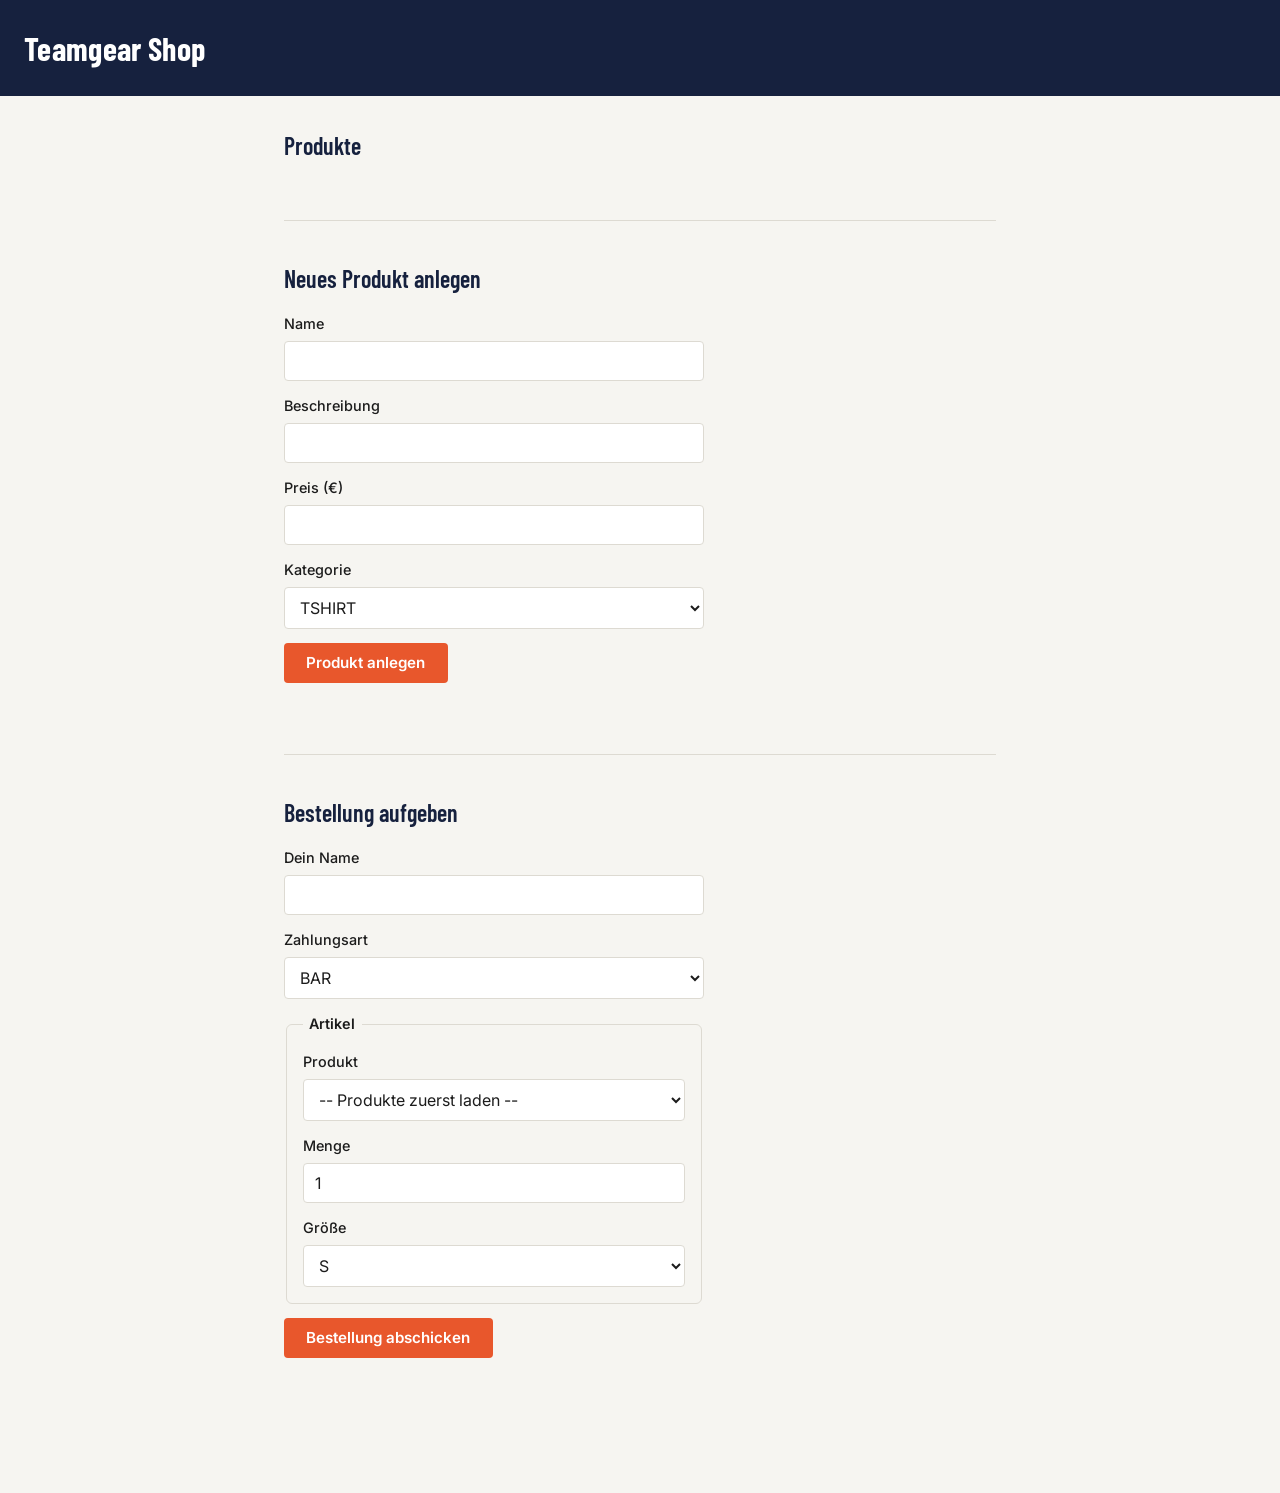
==== phase-1-backend/order-system/src/main/resources/static/index.html @ 3bcee086 "feat: implement website and javascript" ====
<!DOCTYPE html>
<html lang="de">
<head>
    <meta charset="UTF-8">
    <meta name="viewport" content="width=device-width, initial-scale=1.0">
    <title>Teamgear Shop</title>
    <link rel="stylesheet" href="style.css">
</head>
<body>

<header>
    <h1>Teamgear Shop</h1>
</header>

<main>

    <!-- ================================
         BEREICH 1: Produktliste
         Hier soll später (per JS) für jedes Produkt aus der
         Datenbank eine Karte erscheinen. Momentan steht nur
         eine einzelne Beispiel-Karte als Vorlage da, damit du
         siehst, wie eine Karte aussehen soll.
         ================================ -->
    <section id="produkte-bereich">
        <h2>Produkte</h2>

        <div id="produkt-liste" class="karten-raster">

            <!-- BEISPIEL-KARTE — diese hier per JS dynamisch
                 für jedes Produkt aus der API erzeugen,
                 danach diese statische Beispiel-Karte entfernen -->
            <div class="produkt-karte">
                <h3 class="produkt-name">Trikot</h3>
                <p class="produkt-kategorie">TSHIRT</p>
                <p class="produkt-preis">25,00 €</p>
            </div>

        </div>
    </section>

    <hr>

    <!-- ================================
         BEREICH 2: Neues Produkt anlegen
         (POST /api/products)
         ================================ -->
    <section id="produkt-anlegen-bereich">
        <h2>Neues Produkt anlegen</h2>

        <form id="produkt-form">

            <label for="produkt-name">Name</label>
            <input type="text" id="produkt-name" name="name" required>

            <label for="produkt-beschreibung">Beschreibung</label>
            <input type="text" id="produkt-beschreibung" name="description">

            <label for="produkt-preis">Preis (€)</label>
            <input type="number" id="produkt-preis" name="price" step="0.01" min="0" required>

            <label for="produkt-kategorie">Kategorie</label>
            <select id="produkt-kategorie" name="category" required>
                <option value="TSHIRT">TSHIRT</option>
                <option value="HOSE">HOSE</option>
                <option value="PULLOVER">PULLOVER</option>
                <option value="TASCHEN">TASCHEN</option>
            </select>

            <button type="submit">Produkt anlegen</button>
        </form>

        <p id="produkt-form-status" class="status-meldung"></p>
    </section>

    <hr>

    <!-- ================================
         BEREICH 3: Bestellung aufgeben
         (POST /api/bestellungen)

         Hinweis: Eine Bestellung kann mehrere Positionen
         haben. Hier steht erstmal nur EINE Position als
         Formular — "mehrere Positionen gleichzeitig
         hinzufügen" ist ein guter nächster Ausbau-Schritt,
         wenn das hier läuft.
         ================================ -->
    <section id="bestellung-bereich">
        <h2>Bestellung aufgeben</h2>

        <form id="bestellung-form">

            <label for="bestellung-kunde">Dein Name</label>
            <input type="text" id="bestellung-kunde" name="customerName" required>

            <label for="bestellung-zahlungsart">Zahlungsart</label>
            <select id="bestellung-zahlungsart" name="zahlungsart" required>
                <option value="BAR">BAR</option>
                <option value="PAYPAL">PAYPAL</option>
            </select>

            <fieldset>
                <legend>Artikel</legend>

                <label for="bestellung-produkt">Produkt</label>
                <!-- Diese Auswahl sollte per JS mit den echten
                     Produkten aus der API befüllt werden
                     (gleiche Daten wie in Bereich 1), damit man
                     hier eine productId auswählen kann. -->
                <select id="bestellung-produkt" name="productId" required>
                    <option value="">-- Produkte zuerst laden --</option>
                </select>

                <label for="bestellung-menge">Menge</label>
                <input type="number" id="bestellung-menge" name="quantity" min="1" value="1" required>

                <label for="bestellung-groesse">Größe</label>
                <select id="bestellung-groesse" name="size" required>
                    <option value="S">S</option>
                    <option value="M">M</option>
                    <option value="L">L</option>
                    <option value="XL">XL</option>
                </select>
            </fieldset>

            <button type="submit">Bestellung abschicken</button>
        </form>

        <p id="bestellung-form-status" class="status-meldung"></p>
    </section>

</main>

<!-- Hier kommt dein JavaScript rein -->
<script src="app.js"></script>
</body>
</html>
---- phase-1-backend/order-system/src/main/resources/static/style.css ----
/* ===================================================
   Teamgear Shop — Grundgerüst
   =================================================== */

@import url('https://fonts.googleapis.com/css2?family=Barlow+Condensed:wght@600;700&family=Inter:wght@400;500;600&display=swap');

:root {
    --farbe-dunkel: #16213E;
    --farbe-akzent: #E8572C;
    --farbe-hintergrund: #F6F5F1;
    --farbe-karte: #FFFFFF;
    --farbe-rand: #DDDAD2;
    --farbe-text: #1C1C1C;
    --farbe-text-mild: #6B6B65;

    --schrift-headline: 'Barlow Condensed', sans-serif;
    --schrift-text: 'Inter', sans-serif;
}

* {
    box-sizing: border-box;
}

body {
    margin: 0;
    background: var(--farbe-hintergrund);
    color: var(--farbe-text);
    font-family: var(--schrift-text);
    line-height: 1.5;
}

header {
    background: var(--farbe-dunkel);
    color: #fff;
    padding: 1.5rem 1.5rem;
}

header h1 {
    margin: 0;
    font-family: var(--schrift-headline);
    font-weight: 700;
    font-size: 2rem;
    letter-spacing: 0.01em;
}

main {
    max-width: 760px;
    margin: 0 auto;
    padding: 2rem 1.5rem 4rem;
}

h2 {
    font-family: var(--schrift-headline);
    font-weight: 600;
    font-size: 1.5rem;
    margin: 0 0 1rem;
    color: var(--farbe-dunkel);
}

section {
    margin-bottom: 2.5rem;
}

hr {
    border: none;
    border-top: 1px solid var(--farbe-rand);
    margin: 2.5rem 0;
}

/* ---------- Produktkarten ---------- */

.karten-raster {
    display: grid;
    grid-template-columns: repeat(auto-fill, minmax(190px, 1fr));
    gap: 0.75rem;
}

.produkt-karte {
    background: var(--farbe-karte);
    border: 1px solid var(--farbe-rand);
    border-radius: 6px;
    padding: 1rem;
}

.produkt-name {
    margin: 0 0 0.25rem;
    font-family: var(--schrift-headline);
    font-size: 1.15rem;
    font-weight: 600;
}

.produkt-kategorie {
    margin: 0 0 0.5rem;
    font-size: 0.85rem;
    color: var(--farbe-text-mild);
}

.produkt-preis {
    margin: 0;
    font-weight: 600;
    color: var(--farbe-akzent);
}

/* ---------- Formulare ---------- */

form {
    display: flex;
    flex-direction: column;
    gap: 0.9rem;
    max-width: 420px;
}

label {
    font-size: 0.9rem;
    font-weight: 500;
    margin-bottom: -0.5rem;
}

input,
select {
    font-family: var(--schrift-text);
    font-size: 1rem;
    padding: 0.55rem 0.7rem;
    border: 1px solid var(--farbe-rand);
    border-radius: 4px;
    background: var(--farbe-karte);
    color: var(--farbe-text);
}

input:focus,
select:focus {
    outline: 2px solid var(--farbe-akzent);
    outline-offset: 1px;
}

fieldset {
    border: 1px solid var(--farbe-rand);
    border-radius: 6px;
    padding: 1rem;
    display: flex;
    flex-direction: column;
    gap: 0.9rem;
}

legend {
    font-size: 0.9rem;
    font-weight: 600;
    padding: 0 0.4rem;
}

button {
    align-self: flex-start;
    font-family: var(--schrift-text);
    font-weight: 600;
    font-size: 0.95rem;
    padding: 0.65rem 1.4rem;
    border: none;
    border-radius: 4px;
    background: var(--farbe-akzent);
    color: #fff;
    cursor: pointer;
}

button:hover {
    background: #cf4a21;
}

button:focus-visible {
    outline: 2px solid var(--farbe-dunkel);
    outline-offset: 2px;
}

.status-meldung {
    min-height: 1.2em;
    font-size: 0.9rem;
}

.status-meldung.erfolg {
    color: #1a7a3c;
}

.status-meldung.fehler {
    color: #c0392b;
}

@media (prefers-reduced-motion: no-preference) {
    button {
        transition: background 0.15s ease;
    }
}
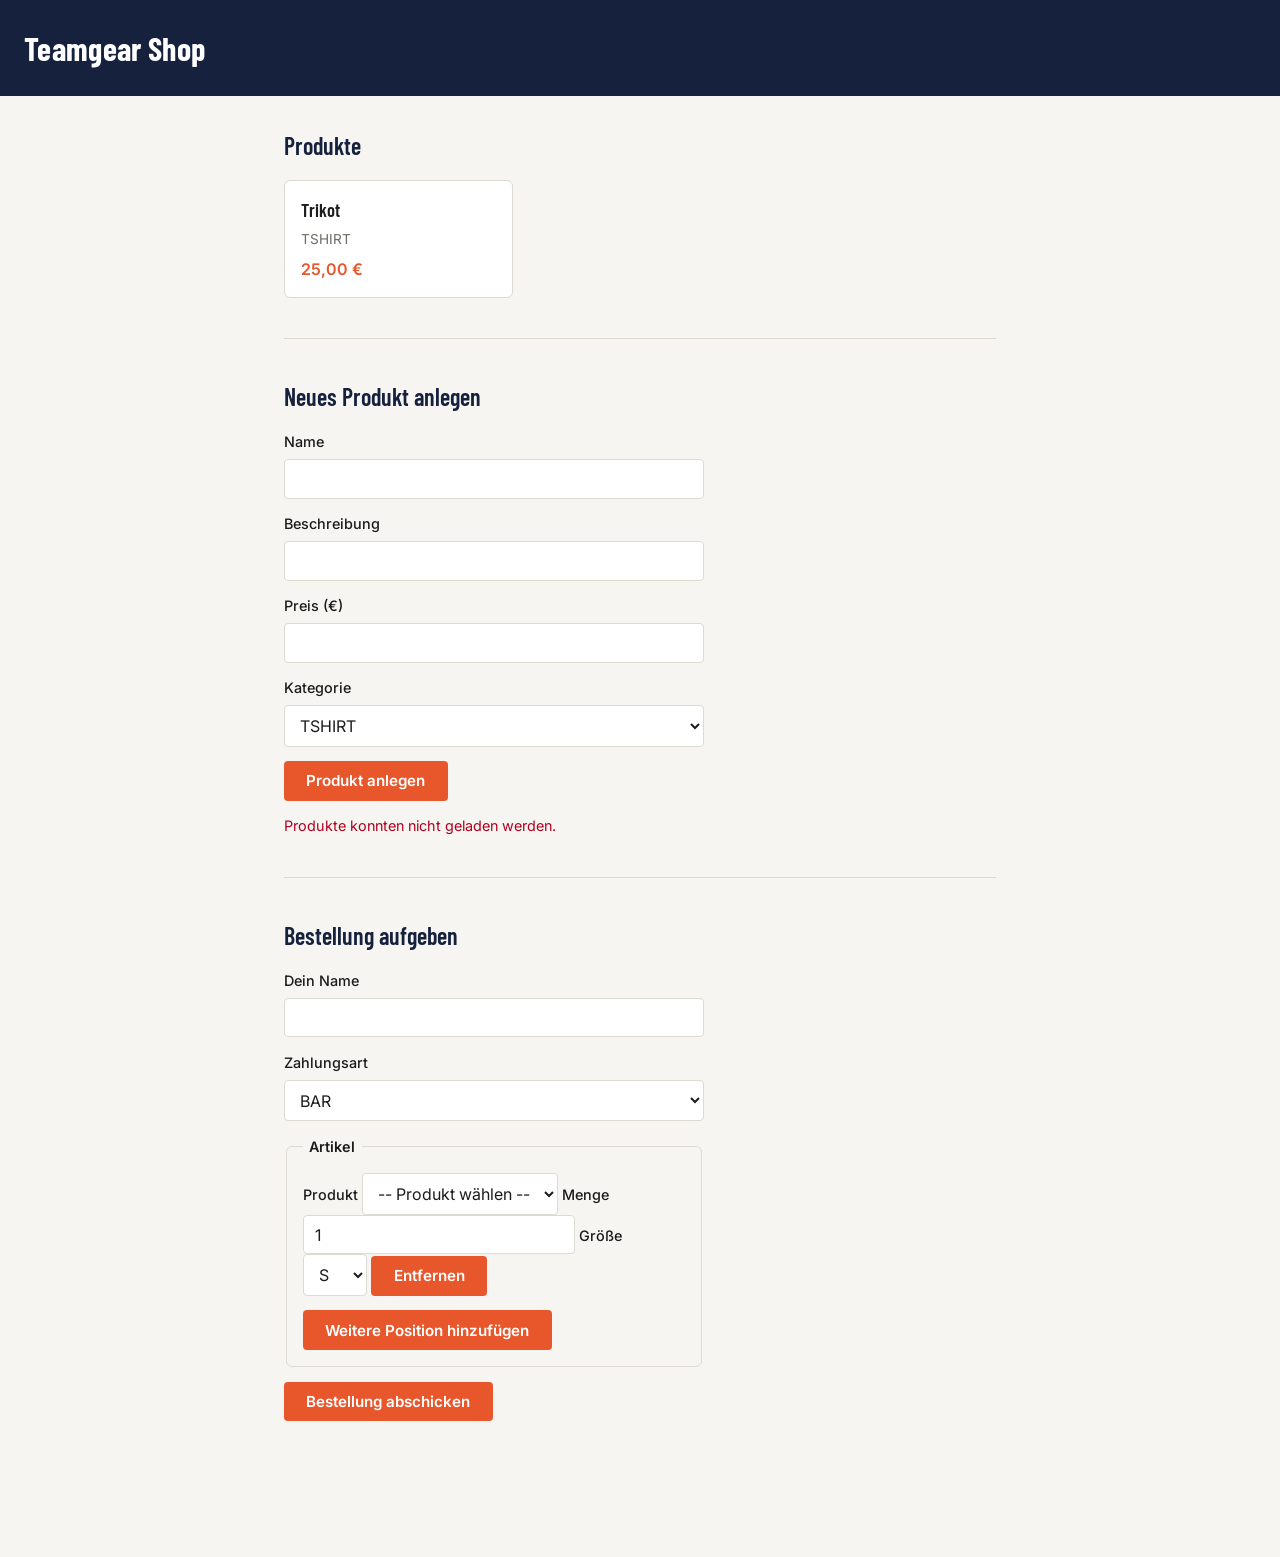
==== commit f3d9e04a: "feat: implement js for adding product and making order" ====
--- a/phase-1-backend/order-system/src/main/resources/static/index.html
+++ b/phase-1-backend/order-system/src/main/resources/static/index.html
@@ -101,25 +101,29 @@
             <fieldset>
                 <legend>Artikel</legend>
 
-                <label for="bestellung-produkt">Produkt</label>
-                <!-- Diese Auswahl sollte per JS mit den echten
-                     Produkten aus der API befüllt werden
-                     (gleiche Daten wie in Bereich 1), damit man
-                     hier eine productId auswählen kann. -->
-                <select id="bestellung-produkt" name="productId" required>
-                    <option value="">-- Produkte zuerst laden --</option>
-                </select>
+                <div id="bestellung-positionen">
+                    <div class="bestell-position-row">
+                        <label>Produkt</label>
+                        <select class="bestellung-produkt" required>
+                            <option value="">-- Produkt wählen --</option>
+                        </select>
 
-                <label for="bestellung-menge">Menge</label>
-                <input type="number" id="bestellung-menge" name="quantity" min="1" value="1" required>
+                        <label>Menge</label>
+                        <input type="number" class="bestellung-menge" min="1" value="1" required>
 
-                <label for="bestellung-groesse">Größe</label>
-                <select id="bestellung-groesse" name="size" required>
-                    <option value="S">S</option>
-                    <option value="M">M</option>
-                    <option value="L">L</option>
-                    <option value="XL">XL</option>
-                </select>
+                        <label>Größe</label>
+                        <select class="bestellung-groesse" required>
+                            <option value="S">S</option>
+                            <option value="M">M</option>
+                            <option value="L">L</option>
+                            <option value="XL">XL</option>
+                        </select>
+
+                        <button type="button" class="position-loeschen">Entfernen</button>
+                    </div>
+                </div>
+
+                <button type="button" id="position-hinzufuegen">Weitere Position hinzufügen</button>
             </fieldset>
 
             <button type="submit">Bestellung abschicken</button>
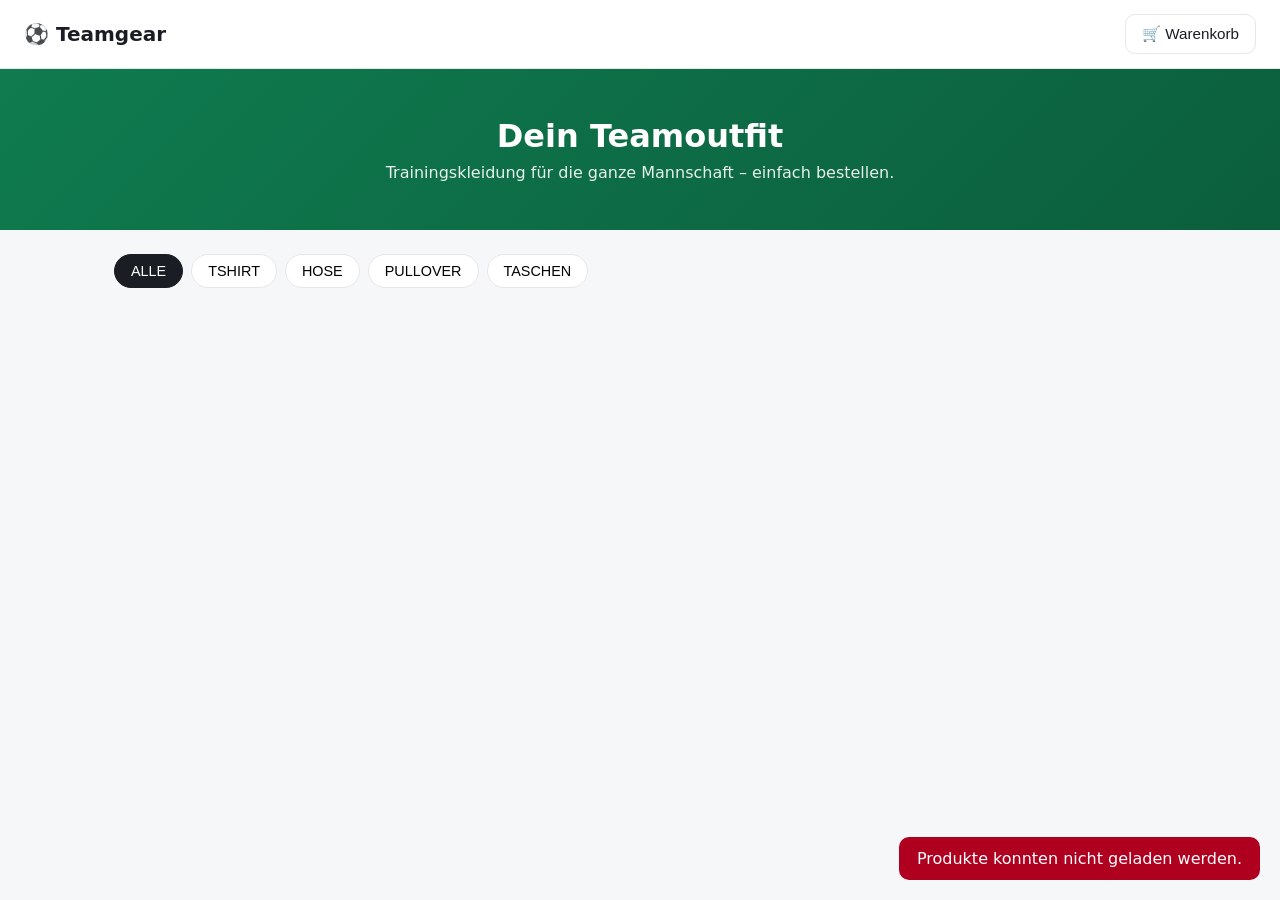
==== commit 492dd4c6: "feat: implement frontend" ====
--- a/phase-1-backend/order-system/src/main/resources/static/index.html
+++ b/phase-1-backend/order-system/src/main/resources/static/index.html
@@ -1,140 +1,69 @@
 <!DOCTYPE html>
 <html lang="de">
 <head>
-    <meta charset="UTF-8">
-    <meta name="viewport" content="width=device-width, initial-scale=1.0">
-    <title>Teamgear Shop</title>
-    <link rel="stylesheet" href="style.css">
+  <meta charset="UTF-8">
+  <meta name="viewport" content="width=device-width, initial-scale=1.0">
+  <title>Teamgear Shop</title>
+  <link rel="stylesheet" href="style.css">
 </head>
 <body>
 
-<header>
-    <h1>Teamgear Shop</h1>
+<!-- ===== Kopfzeile ===== -->
+<header class="topbar">
+  <div class="logo">⚽ Teamgear</div>
+  <button class="btn" id="cart-button">
+    🛒 Warenkorb <span class="count" id="cart-count" hidden>0</span>
+  </button>
 </header>
 
+<!-- ===== Hero-Bereich ===== -->
+<section class="hero">
+  <h1>Dein Teamoutfit</h1>
+  <p>Trainingskleidung für die ganze Mannschaft – einfach bestellen.</p>
+</section>
+
 <main>
+  <!-- Kategorie-Filter: die Buttons erzeugt app.js -->
+  <div class="chips" id="filter-bar"></div>
 
-    <!-- ================================
-         BEREICH 1: Produktliste
-         Hier soll später (per JS) für jedes Produkt aus der
-         Datenbank eine Karte erscheinen. Momentan steht nur
-         eine einzelne Beispiel-Karte als Vorlage da, damit du
-         siehst, wie eine Karte aussehen soll.
-         ================================ -->
-    <section id="produkte-bereich">
-        <h2>Produkte</h2>
-
-        <div id="produkt-liste" class="karten-raster">
-
-            <!-- BEISPIEL-KARTE — diese hier per JS dynamisch
-                 für jedes Produkt aus der API erzeugen,
-                 danach diese statische Beispiel-Karte entfernen -->
-            <div class="produkt-karte">
-                <h3 class="produkt-name">Trikot</h3>
-                <p class="produkt-kategorie">TSHIRT</p>
-                <p class="produkt-preis">25,00 €</p>
-            </div>
-
-        </div>
-    </section>
-
-    <hr>
-
-    <!-- ================================
-         BEREICH 2: Neues Produkt anlegen
-         (POST /api/products)
-         ================================ -->
-    <section id="produkt-anlegen-bereich">
-        <h2>Neues Produkt anlegen</h2>
-
-        <form id="produkt-form">
-
-            <label for="produkt-name">Name</label>
-            <input type="text" id="produkt-name" name="name" required>
-
-            <label for="produkt-beschreibung">Beschreibung</label>
-            <input type="text" id="produkt-beschreibung" name="description">
-
-            <label for="produkt-preis">Preis (€)</label>
-            <input type="number" id="produkt-preis" name="price" step="0.01" min="0" required>
-
-            <label for="produkt-kategorie">Kategorie</label>
-            <select id="produkt-kategorie" name="category" required>
-                <option value="TSHIRT">TSHIRT</option>
-                <option value="HOSE">HOSE</option>
-                <option value="PULLOVER">PULLOVER</option>
-                <option value="TASCHEN">TASCHEN</option>
-            </select>
-
-            <button type="submit">Produkt anlegen</button>
-        </form>
-
-        <p id="produkt-form-status" class="status-meldung"></p>
-    </section>
-
-    <hr>
-
-    <!-- ================================
-         BEREICH 3: Bestellung aufgeben
-         (POST /api/bestellungen)
-
-         Hinweis: Eine Bestellung kann mehrere Positionen
-         haben. Hier steht erstmal nur EINE Position als
-         Formular — "mehrere Positionen gleichzeitig
-         hinzufügen" ist ein guter nächster Ausbau-Schritt,
-         wenn das hier läuft.
-         ================================ -->
-    <section id="bestellung-bereich">
-        <h2>Bestellung aufgeben</h2>
-
-        <form id="bestellung-form">
-
-            <label for="bestellung-kunde">Dein Name</label>
-            <input type="text" id="bestellung-kunde" name="customerName" required>
-
-            <label for="bestellung-zahlungsart">Zahlungsart</label>
-            <select id="bestellung-zahlungsart" name="zahlungsart" required>
-                <option value="BAR">BAR</option>
-                <option value="PAYPAL">PAYPAL</option>
-            </select>
-
-            <fieldset>
-                <legend>Artikel</legend>
-
-                <div id="bestellung-positionen">
-                    <div class="bestell-position-row">
-                        <label>Produkt</label>
-                        <select class="bestellung-produkt" required>
-                            <option value="">-- Produkt wählen --</option>
-                        </select>
-
-                        <label>Menge</label>
-                        <input type="number" class="bestellung-menge" min="1" value="1" required>
-
-                        <label>Größe</label>
-                        <select class="bestellung-groesse" required>
-                            <option value="S">S</option>
-                            <option value="M">M</option>
-                            <option value="L">L</option>
-                            <option value="XL">XL</option>
-                        </select>
-
-                        <button type="button" class="position-loeschen">Entfernen</button>
-                    </div>
-                </div>
-
-                <button type="button" id="position-hinzufuegen">Weitere Position hinzufügen</button>
-            </fieldset>
-
-            <button type="submit">Bestellung abschicken</button>
-        </form>
-
-        <p id="bestellung-form-status" class="status-meldung"></p>
-    </section>
-
+  <!-- Produktraster: die Karten erzeugt app.js -->
+  <div class="grid" id="produkt-liste"></div>
+  <p class="muted" id="keine-produkte" hidden>Keine Produkte vorhanden.</p>
 </main>
 
-<!-- Hier kommt dein JavaScript rein -->
+<!-- ===== Warenkorb (Seitenleiste) ===== -->
+<div class="overlay" id="overlay" hidden></div>
+
+<aside class="drawer" id="drawer">
+  <div class="drawer-header">
+    <h2>Warenkorb</h2>
+    <button class="icon-btn" id="cart-close" aria-label="Schließen">✕</button>
+  </div>
+
+  <p class="muted" id="cart-empty">Dein Warenkorb ist leer.</p>
+
+  <!-- Das Formular ist versteckt, solange der Warenkorb leer ist -->
+  <form id="checkout-form" hidden>
+    <ul class="cart-list" id="cart-list"></ul>
+
+    <p class="total">Gesamt: <strong id="cart-total"></strong></p>
+
+    <label for="kunde">Dein Name</label>
+    <input type="text" id="kunde" required>
+
+    <label for="zahlungsart">Zahlungsart</label>
+    <select id="zahlungsart">
+      <option value="BAR">BAR</option>
+      <option value="PAYPAL">PAYPAL</option>
+    </select>
+
+    <button type="submit" class="btn primary full">Bestellung abschicken</button>
+  </form>
+</aside>
+
+<!-- Meldung unten rechts -->
+<div class="toast" id="toast" hidden></div>
+
 <script src="app.js"></script>
 </body>
 </html>
--- a/phase-1-backend/order-system/src/main/resources/static/style.css
+++ b/phase-1-backend/order-system/src/main/resources/static/style.css
@@ -1,190 +1,190 @@
-/* ===================================================
-   Teamgear Shop — Grundgerüst
-   =================================================== */
-
-@import url('https://fonts.googleapis.com/css2?family=Barlow+Condensed:wght@600;700&family=Inter:wght@400;500;600&display=swap');
-
+/* ===== Farben und Maße an EINER Stelle – so änderst du das Design schnell ===== */
 :root {
-    --farbe-dunkel: #16213E;
-    --farbe-akzent: #E8572C;
-    --farbe-hintergrund: #F6F5F1;
-    --farbe-karte: #FFFFFF;
-    --farbe-rand: #DDDAD2;
-    --farbe-text: #1C1C1C;
-    --farbe-text-mild: #6B6B65;
-
-    --schrift-headline: 'Barlow Condensed', sans-serif;
-    --schrift-text: 'Inter', sans-serif;
+    --bg: #f6f7f9;
+    --surface: #ffffff;
+    --text: #1a1d23;
+    --muted: #6b7280;
+    --primary: #0f7b4f;        /* Vereinsgrün – hier einfach deine Teamfarbe eintragen */
+    --primary-dark: #0b5e3c;
+    --border: #e5e7eb;
+    --error: #b00020;
+    --radius: 14px;
 }
 
-* {
-    box-sizing: border-box;
-}
+* { box-sizing: border-box; }
+
+/* Das HTML-Attribut "hidden" soll immer gewinnen, auch gegen display-Regeln unten */
+[hidden] { display: none !important; }
 
 body {
     margin: 0;
-    background: var(--farbe-hintergrund);
-    color: var(--farbe-text);
-    font-family: var(--schrift-text);
-    line-height: 1.5;
+    font-family: system-ui, -apple-system, "Segoe UI", Roboto, sans-serif;
+    background: var(--bg);
+    color: var(--text);
 }
 
-header {
-    background: var(--farbe-dunkel);
+/* ===== Kopfzeile ===== */
+.topbar {
+    position: sticky; top: 0; z-index: 10;
+    display: flex; justify-content: space-between; align-items: center;
+    padding: 14px 24px;
+    background: var(--surface);
+    border-bottom: 1px solid var(--border);
+}
+.logo { font-size: 1.25rem; font-weight: 700; }
+
+/* ===== Hero-Bereich ===== */
+.hero {
+    padding: 48px 24px;
+    text-align: center;
     color: #fff;
-    padding: 1.5rem 1.5rem;
+    background: linear-gradient(135deg, var(--primary), var(--primary-dark));
+}
+.hero h1 { margin: 0 0 8px; font-size: 2rem; }
+.hero p { margin: 0; opacity: .9; }
+
+main { max-width: 1100px; margin: 0 auto; padding: 24px; }
+
+/* ===== Kategorie-Filter ===== */
+.chips { display: flex; gap: 8px; flex-wrap: wrap; margin-bottom: 20px; }
+.chip {
+    padding: 8px 16px; border: 1px solid var(--border); border-radius: 999px;
+    background: var(--surface); cursor: pointer; font-size: .9rem;
+}
+.chip.active { background: var(--text); color: #fff; border-color: var(--text); }
+
+/* ===== Produktraster: so viele Spalten wie Platz ist, mindestens 240px breit ===== */
+.grid {
+    display: grid;
+    grid-template-columns: repeat(auto-fill, minmax(240px, 1fr));
+    gap: 20px;
 }
 
-header h1 {
-    margin: 0;
-    font-family: var(--schrift-headline);
-    font-weight: 700;
-    font-size: 2rem;
-    letter-spacing: 0.01em;
+.card {
+    background: var(--surface);
+    border: 1px solid var(--border);
+    border-radius: var(--radius);
+    overflow: hidden;
+    transition: transform .15s, box-shadow .15s;
+}
+.card:hover { transform: translateY(-3px); box-shadow: 0 8px 24px rgba(0, 0, 0, .08); }
+
+.card-image {
+    height: 170px;
+    display: flex; align-items: center; justify-content: center;
+    font-size: 4rem;
+    background: linear-gradient(135deg, #eef2f0, #dfe8e3);
+}
+.card-body { padding: 16px; }
+.card-body h3 { margin: 8px 0 4px; font-size: 1.05rem; }
+.badge {
+    font-size: .7rem; letter-spacing: .05em; color: var(--primary);
+    background: #e6f4ed; padding: 3px 8px; border-radius: 999px;
+}
+.price { font-size: 1.2rem; font-weight: 700; margin: 8px 0 12px; }
+.card-actions { display: flex; gap: 8px; }
+.card-actions select { width: 70px; }
+.card-actions .btn { flex: 1; }
+
+.muted { color: var(--muted); font-size: .9rem; margin: 4px 0; }
+
+/* ===== Buttons und Formularfelder ===== */
+.btn {
+    display: inline-block;
+    padding: 10px 16px; border: 1px solid var(--border); border-radius: 10px;
+    background: var(--surface); color: var(--text);
+    cursor: pointer; font-size: .95rem; text-decoration: none;
+}
+.btn.primary { background: var(--primary); color: #fff; border-color: var(--primary); }
+.btn.primary:hover { background: var(--primary-dark); }
+.btn.full { width: 100%; margin-top: 16px; }
+
+input, select {
+    width: 100%; padding: 10px; border: 1px solid var(--border);
+    border-radius: 10px; font-size: .95rem; background: #fff;
+}
+label { display: block; margin: 12px 0 4px; font-size: .85rem; color: var(--muted); }
+
+.count {
+    display: inline-block; min-width: 20px; padding: 0 6px; margin-left: 4px;
+    border-radius: 999px; background: var(--primary); color: #fff;
+    font-size: .8rem; text-align: center;
 }
 
-main {
-    max-width: 760px;
-    margin: 0 auto;
-    padding: 2rem 1.5rem 4rem;
+/* ===== Warenkorb-Seitenleiste: liegt außerhalb des Bildschirms (right: -420px) ===== */
+.overlay { position: fixed; inset: 0; background: rgba(0, 0, 0, .4); z-index: 20; }
+.drawer {
+    position: fixed; top: 0; right: -420px; z-index: 30;
+    width: 400px; max-width: 100%; height: 100%;
+    padding: 20px; overflow-y: auto;
+    background: var(--surface);
+    transition: right .25s ease;
+}
+.drawer.open { right: 0; }   /* mit der Klasse "open" gleitet sie herein */
+.drawer-header { display: flex; justify-content: space-between; align-items: center; }
+.icon-btn { border: none; background: none; font-size: 1.2rem; cursor: pointer; }
+
+.cart-list { list-style: none; padding: 0; margin: 16px 0; }
+.cart-list li {
+    display: flex; justify-content: space-between; align-items: center;
+    padding: 12px 0; border-bottom: 1px solid var(--border);
+}
+.qty { display: flex; align-items: center; gap: 10px; }
+.qty button {
+    width: 28px; height: 28px; border: 1px solid var(--border);
+    border-radius: 8px; background: var(--surface); cursor: pointer;
+}
+.total { text-align: right; font-size: 1.1rem; }
+
+/* ===== Admin-Seite ===== */
+.admin-page { max-width: 800px; }
+.panel {
+    margin-bottom: 24px; padding: 20px;
+    background: var(--surface); border: 1px solid var(--border); border-radius: var(--radius);
+}
+.panel h2 { margin-top: 0; }
+.form-grid {
+    display: grid; grid-template-columns: repeat(auto-fit, minmax(200px, 1fr));
+    gap: 12px; align-items: end;
 }
 
-h2 {
-    font-family: var(--schrift-headline);
-    font-weight: 600;
-    font-size: 1.5rem;
-    margin: 0 0 1rem;
-    color: var(--farbe-dunkel);
+/* ===== Bestellübersicht ===== */
+.nav { display: flex; gap: 8px; }
+.orders-page { max-width: 1200px; }
+
+.summary { display: flex; gap: 16px; flex-wrap: wrap; margin-bottom: 20px; }
+.summary-box {
+    display: flex; flex-direction: column; gap: 2px;
+    min-width: 160px; padding: 14px 18px;
+    background: var(--surface); border: 1px solid var(--border); border-radius: var(--radius);
 }
+.summary-box strong { font-size: 1.4rem; }
 
-section {
-    margin-bottom: 2.5rem;
+/* Wrapper: auf schmalen Bildschirmen scrollt nur die Tabelle seitlich, nicht die ganze Seite */
+.table-wrap {
+    overflow-x: auto;
+    background: var(--surface); border: 1px solid var(--border); border-radius: var(--radius);
 }
+.orders-table { width: 100%; border-collapse: collapse; }
+.orders-table th, .orders-table td {
+    padding: 12px 14px; text-align: left; vertical-align: top;
+    border-bottom: 1px solid var(--border);
+}
+.orders-table th { font-size: .8rem; color: var(--muted); text-transform: uppercase; letter-spacing: .04em; }
+.orders-table tr:last-child td { border-bottom: none; }
+.nowrap { white-space: nowrap; font-weight: 600; }
 
-hr {
-    border: none;
-    border-top: 1px solid var(--farbe-rand);
-    margin: 2.5rem 0;
+.item-list { list-style: none; margin: 0; padding: 0; font-size: .9rem; }
+.item-list li { padding: 1px 0; }
+
+.status { padding: 3px 10px; border-radius: 999px; font-size: .75rem; font-weight: 600; }
+.status.offen { background: #fff4d6; color: #8a6100; }
+.status.bezahlt { background: #e6f4ed; color: var(--primary); }
+
+/* ===== Meldung unten rechts ===== */
+.toast {
+    position: fixed; right: 20px; bottom: 20px; z-index: 40;
+    padding: 12px 18px; border-radius: 10px;
+    background: var(--text); color: #fff;
 }
-
-/* ---------- Produktkarten ---------- */
-
-.karten-raster {
-    display: grid;
-    grid-template-columns: repeat(auto-fill, minmax(190px, 1fr));
-    gap: 0.75rem;
-}
-
-.produkt-karte {
-    background: var(--farbe-karte);
-    border: 1px solid var(--farbe-rand);
-    border-radius: 6px;
-    padding: 1rem;
-}
-
-.produkt-name {
-    margin: 0 0 0.25rem;
-    font-family: var(--schrift-headline);
-    font-size: 1.15rem;
-    font-weight: 600;
-}
-
-.produkt-kategorie {
-    margin: 0 0 0.5rem;
-    font-size: 0.85rem;
-    color: var(--farbe-text-mild);
-}
-
-.produkt-preis {
-    margin: 0;
-    font-weight: 600;
-    color: var(--farbe-akzent);
-}
-
-/* ---------- Formulare ---------- */
-
-form {
-    display: flex;
-    flex-direction: column;
-    gap: 0.9rem;
-    max-width: 420px;
-}
-
-label {
-    font-size: 0.9rem;
-    font-weight: 500;
-    margin-bottom: -0.5rem;
-}
-
-input,
-select {
-    font-family: var(--schrift-text);
-    font-size: 1rem;
-    padding: 0.55rem 0.7rem;
-    border: 1px solid var(--farbe-rand);
-    border-radius: 4px;
-    background: var(--farbe-karte);
-    color: var(--farbe-text);
-}
-
-input:focus,
-select:focus {
-    outline: 2px solid var(--farbe-akzent);
-    outline-offset: 1px;
-}
-
-fieldset {
-    border: 1px solid var(--farbe-rand);
-    border-radius: 6px;
-    padding: 1rem;
-    display: flex;
-    flex-direction: column;
-    gap: 0.9rem;
-}
-
-legend {
-    font-size: 0.9rem;
-    font-weight: 600;
-    padding: 0 0.4rem;
-}
-
-button {
-    align-self: flex-start;
-    font-family: var(--schrift-text);
-    font-weight: 600;
-    font-size: 0.95rem;
-    padding: 0.65rem 1.4rem;
-    border: none;
-    border-radius: 4px;
-    background: var(--farbe-akzent);
-    color: #fff;
-    cursor: pointer;
-}
-
-button:hover {
-    background: #cf4a21;
-}
-
-button:focus-visible {
-    outline: 2px solid var(--farbe-dunkel);
-    outline-offset: 2px;
-}
-
-.status-meldung {
-    min-height: 1.2em;
-    font-size: 0.9rem;
-}
-
-.status-meldung.erfolg {
-    color: #1a7a3c;
-}
-
-.status-meldung.fehler {
-    color: #c0392b;
-}
-
-@media (prefers-reduced-motion: no-preference) {
-    button {
-        transition: background 0.15s ease;
-    }
-}+.toast.error { background: var(--error); }
